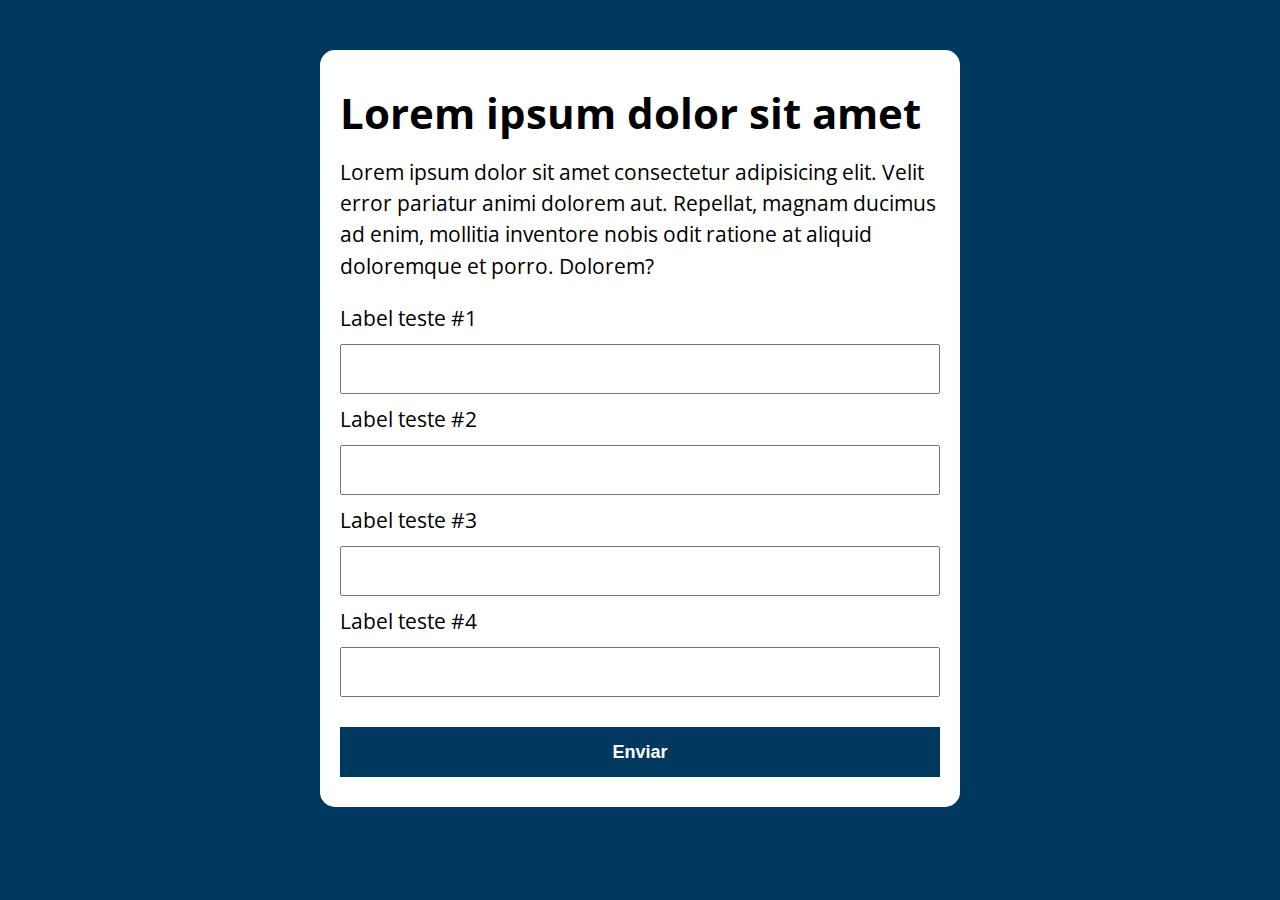
==== modelo/index.html @ 15df57fb "Criação de modelo de formulário - HTML CSS" ====
<!DOCTYPE html>
<html lang="pt-BR">

<head>
    <meta charset="UTF-8">
    <meta http-equiv="X-UA-Compatible" content="IE=edge">
    <meta name="viewport" content="width=device-width, initial-scale=1.0">
    <title>Modelo</title>
    <link rel="stylesheet" href="assets/css/style.css">
</head>

<body>
    <section class="container">
        <h1>Lorem ipsum dolor sit amet</h1>

        <p>
            Lorem ipsum dolor sit amet consectetur adipisicing elit. Velit error pariatur animi dolorem aut. Repellat,
            magnam ducimus ad enim, mollitia inventore nobis odit ratione at aliquid doloremque et porro. Dolorem?
        </p>

        <form action="">
            <label for="input-teste-1">Label teste #1</label>
            <input type="text" id="input-teste-1">

            <label for="input-teste-1">Label teste #2</label>
            <input type="text" id="input-teste-2">

            <label for="input-teste-1">Label teste #3</label>
            <input type="text" id="input-teste-3">

            <label for="input-teste-1">Label teste #4</label>
            <input type="text" id="input-teste-4">

            <button>Enviar</button>

        </form>
    </section>


    <script src="./assets/js/main.js"></script>
</body>

</html>
---- modelo/assets/css/style.css ----
@import url('https://fonts.googleapis.com/css2?family=Open+Sans:ital,wght@0,400;1,700&display=swap');


:root {
    --primary-color: rgb(0, 57, 95);
    --primary-color-darker: rgb(9, 48, 56); /* CRIANDO VARIÁVEL DE COR */
}


* {
    box-sizing: border-box;
    outline: 0;
}

body {
    margin: 0;
    padding: 0;
    background: var(--primary-color);
    font-family:  'Open sans', sans-serif;
    font-size: 1.3em;
    line-height: 1.5em;
}  

.container {
    max-width: 640px;
    margin: 50px auto;
    background: #fff;
    padding: 20px;
    border-radius: 15px;

}

form input, form label, form button {
    display: block;
    width: 100%;
    margin-bottom: 10px;
}

form input {
    font-size: 24px;
    height: 50px;
    padding: 0 20px;
}

form input:focus {
    outline: 1px solid var(--primary-color); /* COLOCA ANIMAÇÃO DE COR NO CONTORNO DO INPUT */
}   

form button {
    border: none;
    background: var(--primary-color);
    color: white;
    font-size: 18px;
    font-weight: 700;
    height: 50px;
    cursor: pointer;
    margin-top: 30px;
}

form button:hover {
    background: var(--primary-color-darker); /* QUANDO PASSAR O MOUSE SOBRE O BOTÃO ELE TROCARÁ DE COR */
}

form button:active {
    background: red; /* QUANDO CLICAR SOBRE O BOTÃO SUA COR SERÁ ALTERADA */
}
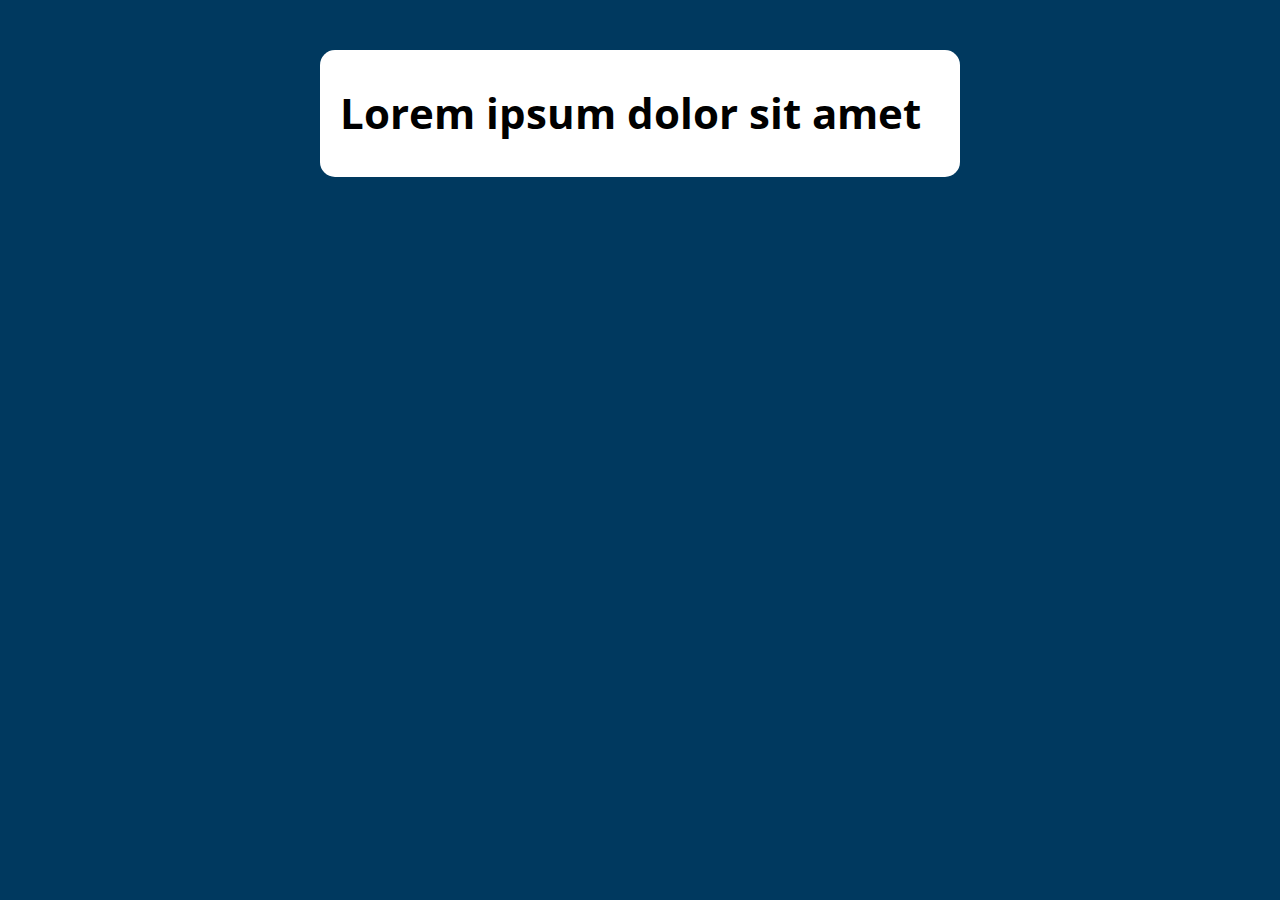
==== commit cf794edf: "HTML" ====
--- a/modelo/index.html
+++ b/modelo/index.html
@@ -12,28 +12,6 @@
 <body>
     <section class="container">
         <h1>Lorem ipsum dolor sit amet</h1>
-
-        <p>
-            Lorem ipsum dolor sit amet consectetur adipisicing elit. Velit error pariatur animi dolorem aut. Repellat,
-            magnam ducimus ad enim, mollitia inventore nobis odit ratione at aliquid doloremque et porro. Dolorem?
-        </p>
-
-        <form action="">
-            <label for="input-teste-1">Label teste #1</label>
-            <input type="text" id="input-teste-1">
-
-            <label for="input-teste-1">Label teste #2</label>
-            <input type="text" id="input-teste-2">
-
-            <label for="input-teste-1">Label teste #3</label>
-            <input type="text" id="input-teste-3">
-
-            <label for="input-teste-1">Label teste #4</label>
-            <input type="text" id="input-teste-4">
-
-            <button>Enviar</button>
-
-        </form>
     </section>
 
 
